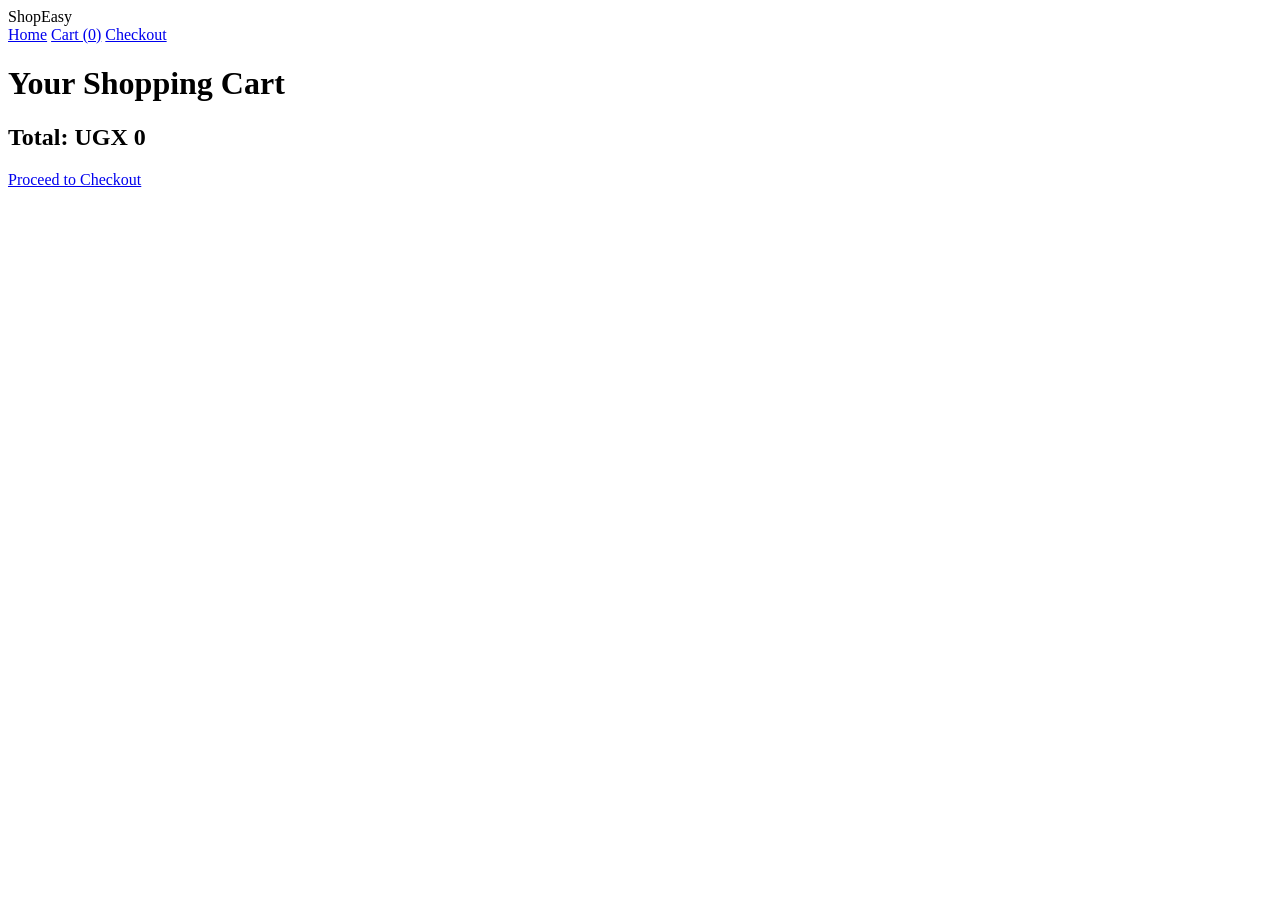
==== index.html @ 03af4d97 "Created and updated home page" ====
<!DOCTYPE html>
<html lang="en">
<head>
  <meta charset="UTF-8">
  <meta name="viewport" content="width=device-width, initial-scale=1.0">
  <title>ShopEasy - Cart</title>
  <link rel="stylesheet" href="css/style.css">
</head>
<body>

  <header>
    <div class="logo">ShopEasy</div>
    <nav>
      <a href="index.html">Home</a>
      <a href="cart.html">Cart (<span id="cart-count">0</span>)</a>
      <a href="checkout.html">Checkout</a>
    </nav>
  </header>

  <main class="container">
    <h1>Your Shopping Cart</h1>
    <div id="cart-container"></div>

    <div class="cart-summary">
      <h2>Total: UGX <span id="cart-total">0</span></h2>
      <a href="checkout.html" class="checkout-link">Proceed to Checkout</a>
    </div>
  </main>

  <script src="js/script.js"></script>
</body>
</html>
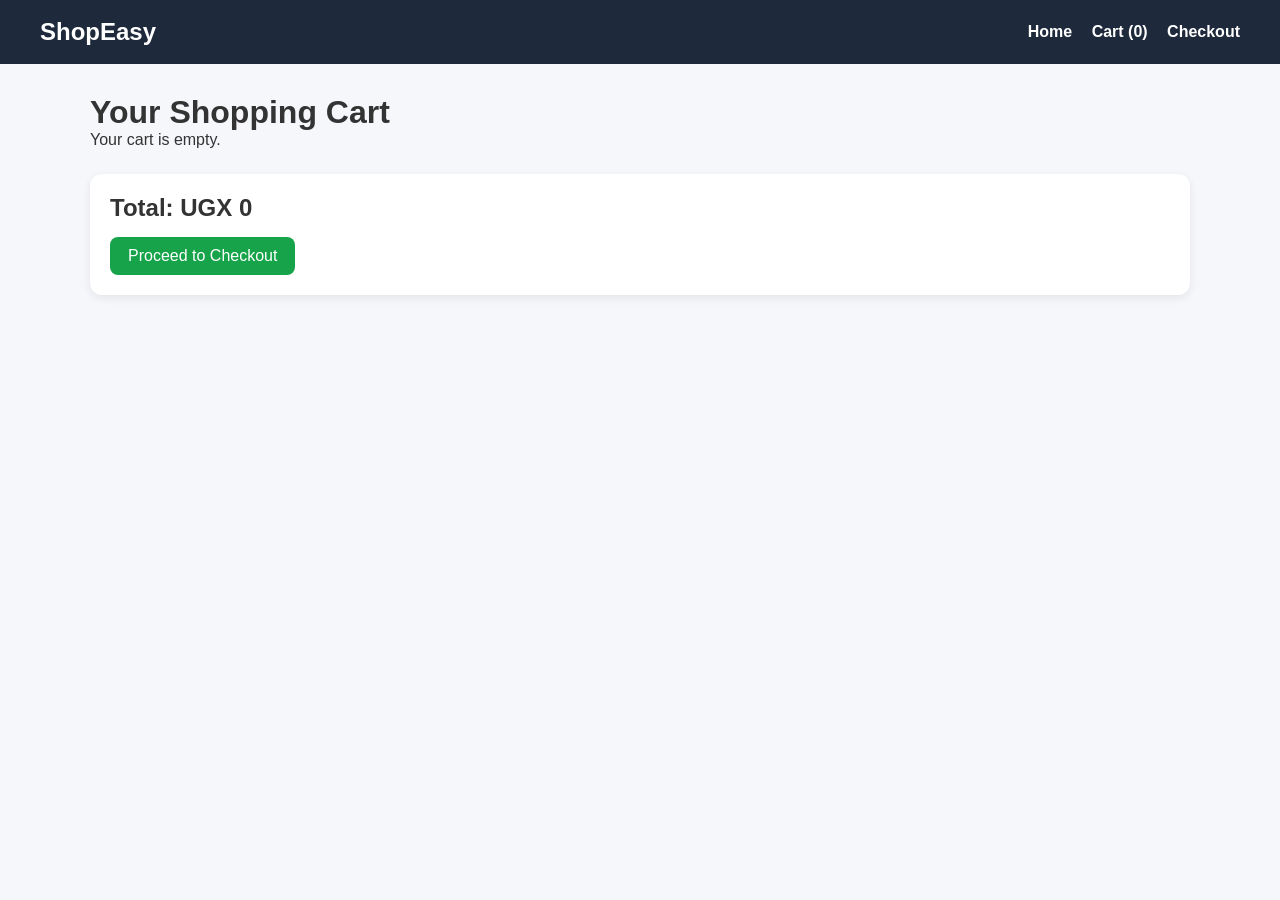
==== commit a8b94ffb: "Update stylesheet and script link case sensitivity" ====
--- a/index.html
+++ b/index.html
@@ -4,7 +4,7 @@
   <meta charset="UTF-8">
   <meta name="viewport" content="width=device-width, initial-scale=1.0">
   <title>ShopEasy - Cart</title>
-  <link rel="stylesheet" href="css/style.css">
+  <link rel="stylesheet" href="Style.css">
 </head>
 <body>
 
@@ -27,6 +27,6 @@
     </div>
   </main>
 
-  <script src="js/script.js"></script>
+  <script src="Script.js"></script>
 </body>
 </html>
--- a/Style.css
+++ b/Style.css
@@ -0,0 +1,178 @@
+* {
+  margin: 0;
+  padding: 0;
+  box-sizing: border-box;
+  font-family: Arial, sans-serif;
+}
+
+body {
+  background: #f5f7fb;
+  color: #333;
+}
+
+header {
+  background: #1e293b;
+  color: white;
+  padding: 18px 40px;
+  display: flex;
+  justify-content: space-between;
+  align-items: center;
+  flex-wrap: wrap;
+}
+
+.logo {
+  font-size: 24px;
+  font-weight: bold;
+}
+
+nav a {
+  color: white;
+  text-decoration: none;
+  margin-left: 15px;
+  font-weight: bold;
+}
+
+nav a:hover {
+  text-decoration: underline;
+}
+
+.container {
+  width: 90%;
+  max-width: 1100px;
+  margin: 30px auto;
+}
+
+.subtitle {
+  margin: 10px 0 20px;
+  color: #666;
+}
+
+.controls {
+  display: flex;
+  gap: 15px;
+  margin-bottom: 25px;
+  flex-wrap: wrap;
+}
+
+.controls input,
+.controls select,
+.checkout-form input,
+.checkout-form textarea,
+.checkout-form button {
+  padding: 12px;
+  border: 1px solid #ccc;
+  border-radius: 8px;
+}
+
+.controls input {
+  flex: 2;
+}
+
+.controls select {
+  flex: 1;
+}
+
+.product-grid {
+  display: grid;
+  grid-template-columns: repeat(auto-fit, minmax(240px, 1fr));
+  gap: 20px;
+}
+
+.product-card,
+.cart-item {
+  background: white;
+  border-radius: 12px;
+  padding: 18px;
+  box-shadow: 0 3px 10px rgba(0,0,0,0.08);
+}
+
+.product-card img {
+  width: 100%;
+  height: 180px;
+  object-fit: cover;
+  border-radius: 10px;
+  margin-bottom: 12px;
+}
+
+.product-card h3,
+.cart-item h3 {
+  margin-bottom: 10px;
+}
+
+.product-card p,
+.cart-item p {
+  margin-bottom: 8px;
+}
+
+button {
+  background: #2563eb;
+  color: white;
+  border: none;
+  cursor: pointer;
+  transition: 0.3s;
+}
+
+button:hover {
+  background: #1d4ed8;
+}
+
+.product-card button,
+.checkout-form button {
+  width: 100%;
+  padding: 12px;
+  border-radius: 8px;
+  margin-top: 10px;
+}
+
+.cart-actions {
+  display: flex;
+  gap: 8px;
+  margin-top: 12px;
+}
+
+.cart-actions button {
+  padding: 8px 12px;
+  border-radius: 6px;
+}
+
+.cart-summary {
+  margin-top: 25px;
+  background: white;
+  padding: 20px;
+  border-radius: 12px;
+  box-shadow: 0 3px 10px rgba(0,0,0,0.08);
+}
+
+.checkout-link {
+  display: inline-block;
+  margin-top: 15px;
+  text-decoration: none;
+  background: #16a34a;
+  color: white;
+  padding: 10px 18px;
+  border-radius: 8px;
+}
+
+.checkout-link:hover {
+  background: #15803d;
+}
+
+.checkout-form {
+  background: white;
+  padding: 20px;
+  border-radius: 12px;
+  box-shadow: 0 3px 10px rgba(0,0,0,0.08);
+  display: flex;
+  flex-direction: column;
+  gap: 12px;
+}
+
+.checkout-form textarea {
+  min-height: 100px;
+  resize: vertical;
+}
+
+#message {
+  margin-top: 15px;
+  font-weight: bold;
+}
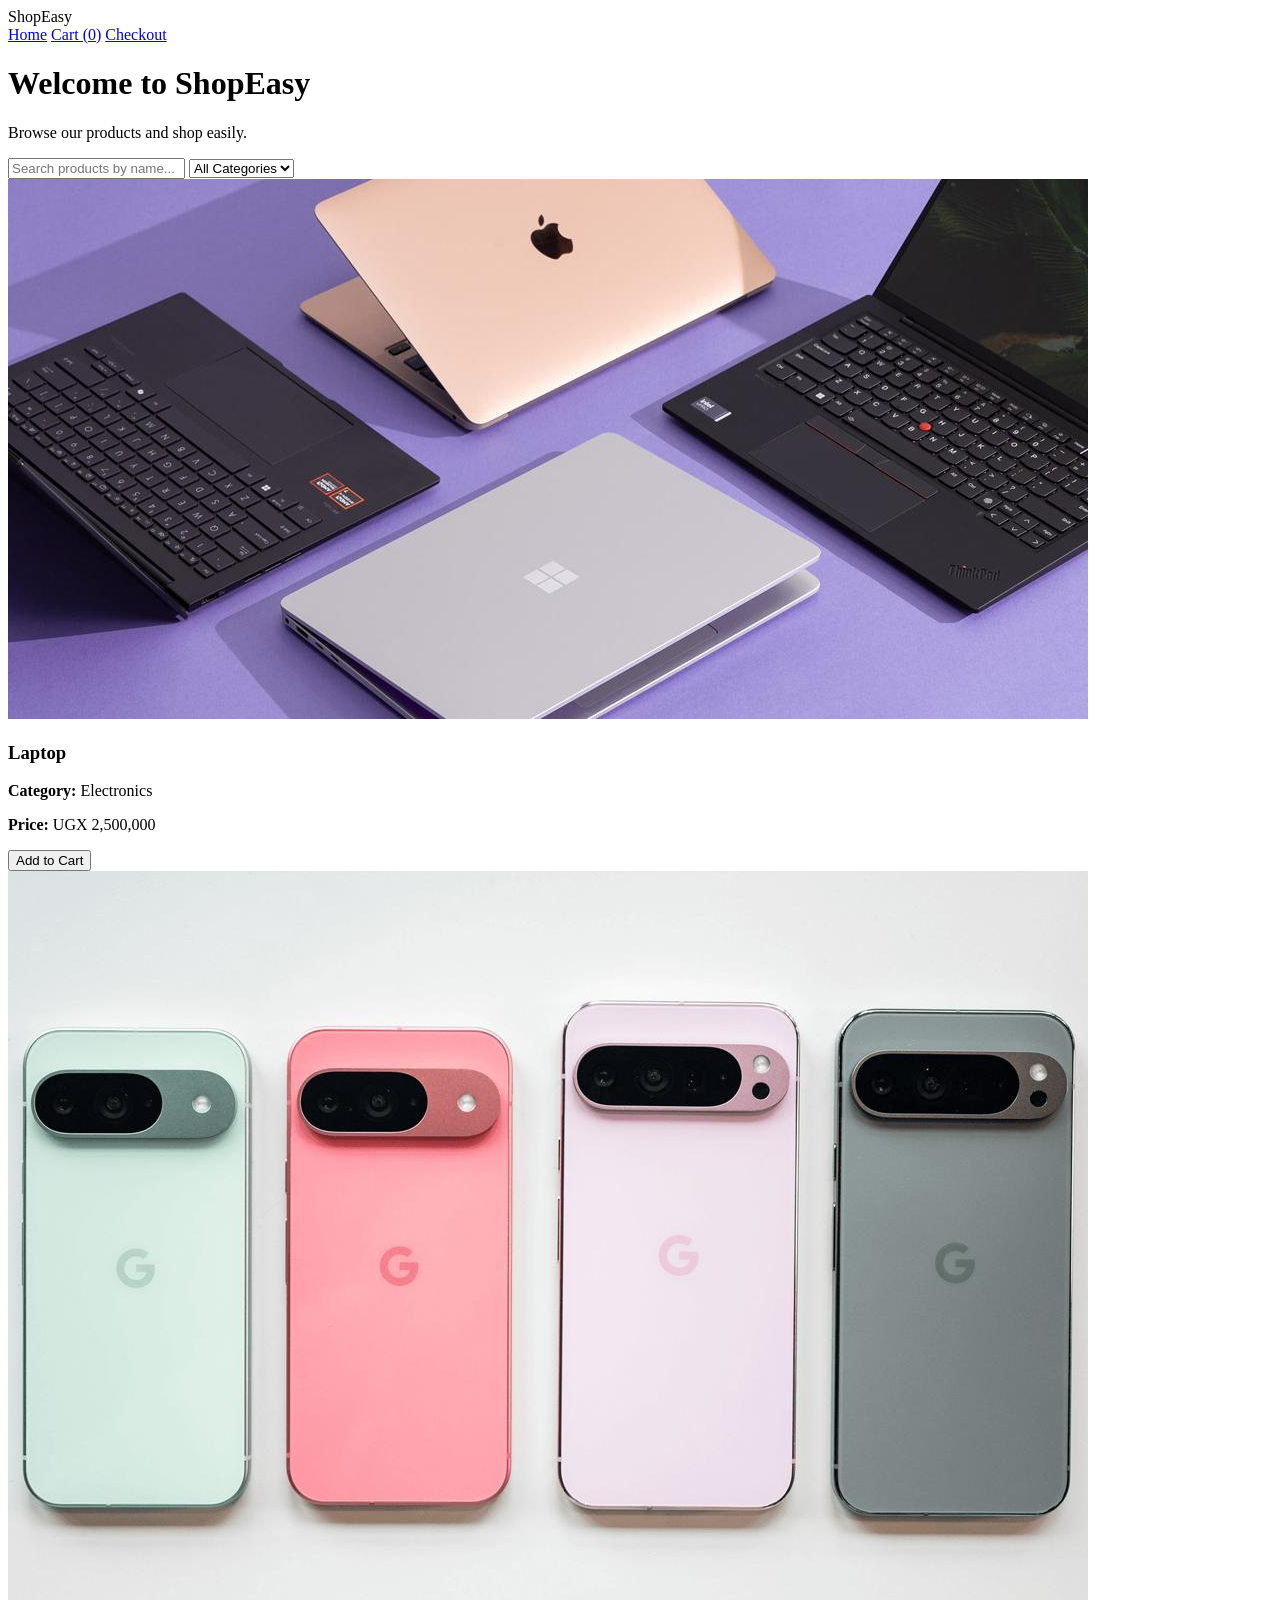
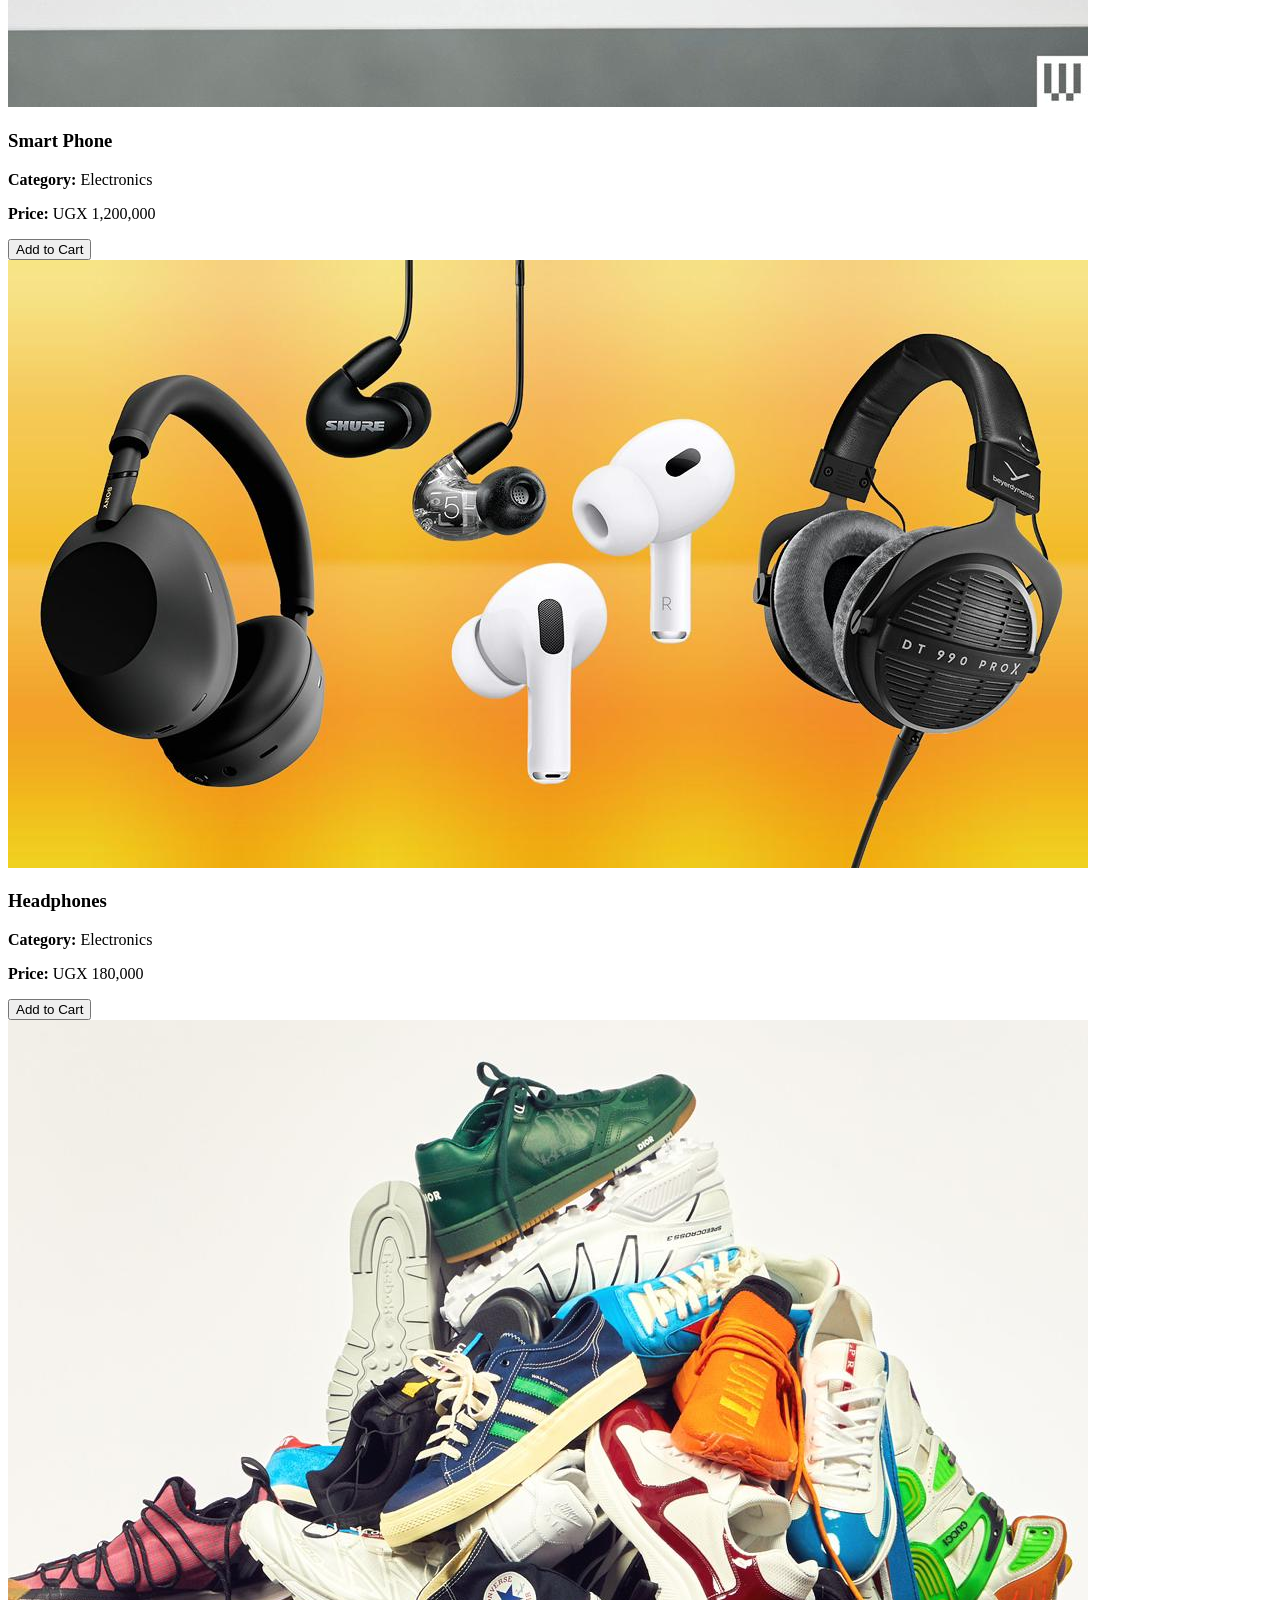
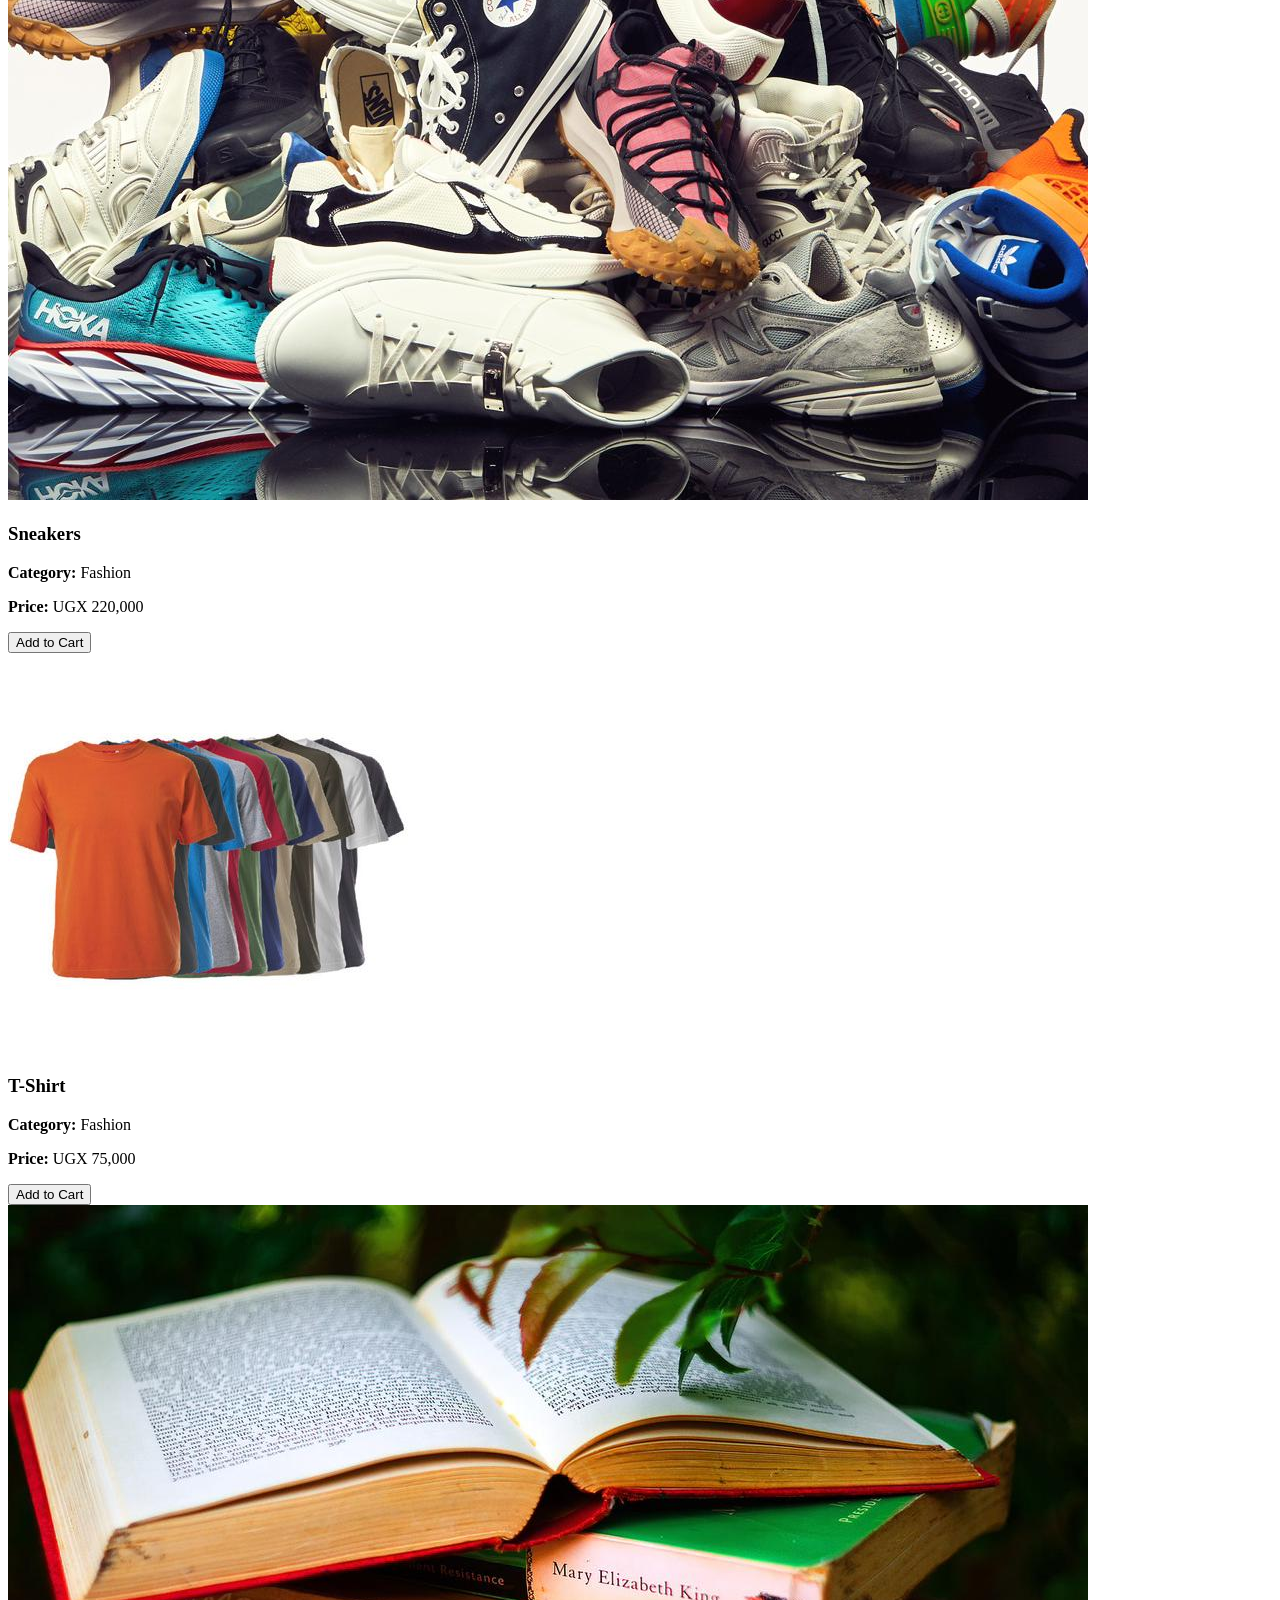
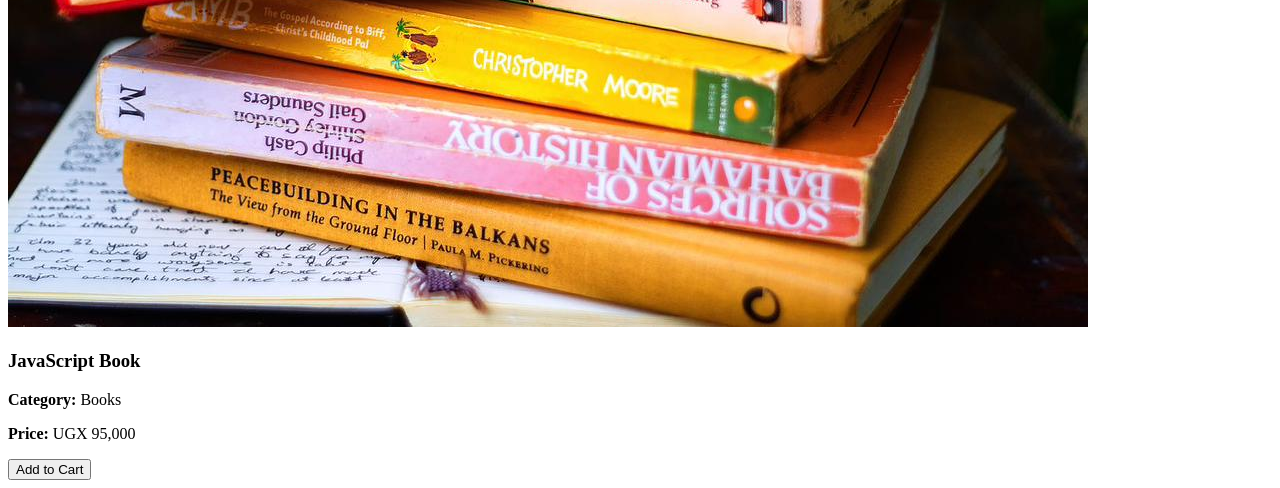
==== commit feb6c10b: "Revise index.html for ShopEasy homepage Updated the title and added search and category filter funct" ====
--- a/index.html
+++ b/index.html
@@ -1,30 +1,37 @@
 <!DOCTYPE html>
 <html lang="en">
 <head>
-  <meta charset="UTF-8">
-  <meta name="viewport" content="width=device-width, initial-scale=1.0">
-  <title>ShopEasy - Cart</title>
-  <link rel="stylesheet" href="Style.css">
+    <meta charset="UTF-8">
+    <meta name="viewport" content="width=device-width, initial-scale=1.0">
+    <title>Shop Easy-Home</title>
+    <link rel="stylesheet" href="style.css">
 </head>
 <body>
-
-  <header>
+    <header>
     <div class="logo">ShopEasy</div>
     <nav>
       <a href="index.html">Home</a>
-      <a href="cart.html">Cart (<span id="cart-count">0</span>)</a>
+      <a href="Cart.html">Cart (<span id="cart-count">0</span>)</a>
       <a href="checkout.html">Checkout</a>
     </nav>
   </header>
 
   <main class="container">
-    <h1>Your Shopping Cart</h1>
-    <div id="cart-container"></div>
+    <h1>Welcome to ShopEasy</h1>
+    <p class="subtitle">Browse our products and shop easily.</p>
 
-    <div class="cart-summary">
-      <h2>Total: UGX <span id="cart-total">0</span></h2>
-      <a href="checkout.html" class="checkout-link">Proceed to Checkout</a>
-    </div>
+    <section class="controls">
+      <input type="text" id="search-input" placeholder="Search products by name...">
+
+      <select id="category-filter">
+        <option value="All">All Categories</option>
+        <option value="Electronics">Electronics</option>
+        <option value="Fashion">Fashion</option>
+        <option value="Books">Books</option>
+      </select>
+    </section>
+
+    <section id="product-container" class="product-grid"></section>
   </main>
 
   <script src="Script.js"></script>
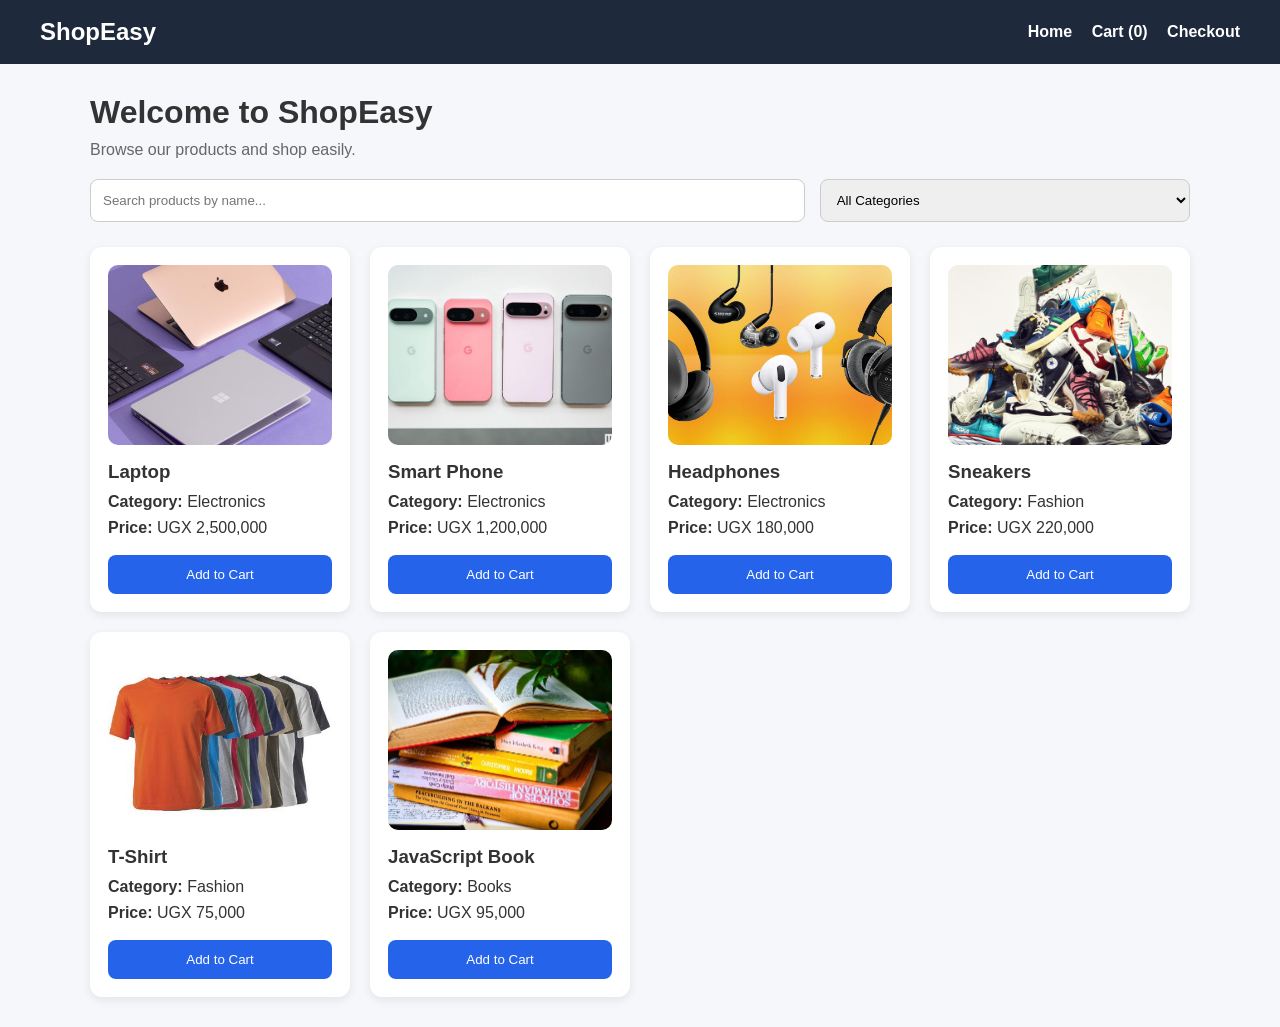
==== commit c1742417: "Fix stylesheet link case sensitivity" ====
--- a/index.html
+++ b/index.html
@@ -4,7 +4,7 @@
     <meta charset="UTF-8">
     <meta name="viewport" content="width=device-width, initial-scale=1.0">
     <title>Shop Easy-Home</title>
-    <link rel="stylesheet" href="style.css">
+    <link rel="stylesheet" href="Style.css">
 </head>
 <body>
     <header>
--- a/Style.css
+++ b/Style.css
@@ -0,0 +1,178 @@
+* {
+  margin: 0;
+  padding: 0;
+  box-sizing: border-box;
+  font-family: Arial, sans-serif;
+}
+
+body {
+  background: #f5f7fb;
+  color: #333;
+}
+
+header {
+  background: #1e293b;
+  color: white;
+  padding: 18px 40px;
+  display: flex;
+  justify-content: space-between;
+  align-items: center;
+  flex-wrap: wrap;
+}
+
+.logo {
+  font-size: 24px;
+  font-weight: bold;
+}
+
+nav a {
+  color: white;
+  text-decoration: none;
+  margin-left: 15px;
+  font-weight: bold;
+}
+
+nav a:hover {
+  text-decoration: underline;
+}
+
+.container {
+  width: 90%;
+  max-width: 1100px;
+  margin: 30px auto;
+}
+
+.subtitle {
+  margin: 10px 0 20px;
+  color: #666;
+}
+
+.controls {
+  display: flex;
+  gap: 15px;
+  margin-bottom: 25px;
+  flex-wrap: wrap;
+}
+
+.controls input,
+.controls select,
+.checkout-form input,
+.checkout-form textarea,
+.checkout-form button {
+  padding: 12px;
+  border: 1px solid #ccc;
+  border-radius: 8px;
+}
+
+.controls input {
+  flex: 2;
+}
+
+.controls select {
+  flex: 1;
+}
+
+.product-grid {
+  display: grid;
+  grid-template-columns: repeat(auto-fit, minmax(240px, 1fr));
+  gap: 20px;
+}
+
+.product-card,
+.cart-item {
+  background: white;
+  border-radius: 12px;
+  padding: 18px;
+  box-shadow: 0 3px 10px rgba(0,0,0,0.08);
+}
+
+.product-card img {
+  width: 100%;
+  height: 180px;
+  object-fit: cover;
+  border-radius: 10px;
+  margin-bottom: 12px;
+}
+
+.product-card h3,
+.cart-item h3 {
+  margin-bottom: 10px;
+}
+
+.product-card p,
+.cart-item p {
+  margin-bottom: 8px;
+}
+
+button {
+  background: #2563eb;
+  color: white;
+  border: none;
+  cursor: pointer;
+  transition: 0.3s;
+}
+
+button:hover {
+  background: #1d4ed8;
+}
+
+.product-card button,
+.checkout-form button {
+  width: 100%;
+  padding: 12px;
+  border-radius: 8px;
+  margin-top: 10px;
+}
+
+.cart-actions {
+  display: flex;
+  gap: 8px;
+  margin-top: 12px;
+}
+
+.cart-actions button {
+  padding: 8px 12px;
+  border-radius: 6px;
+}
+
+.cart-summary {
+  margin-top: 25px;
+  background: white;
+  padding: 20px;
+  border-radius: 12px;
+  box-shadow: 0 3px 10px rgba(0,0,0,0.08);
+}
+
+.checkout-link {
+  display: inline-block;
+  margin-top: 15px;
+  text-decoration: none;
+  background: #16a34a;
+  color: white;
+  padding: 10px 18px;
+  border-radius: 8px;
+}
+
+.checkout-link:hover {
+  background: #15803d;
+}
+
+.checkout-form {
+  background: white;
+  padding: 20px;
+  border-radius: 12px;
+  box-shadow: 0 3px 10px rgba(0,0,0,0.08);
+  display: flex;
+  flex-direction: column;
+  gap: 12px;
+}
+
+.checkout-form textarea {
+  min-height: 100px;
+  resize: vertical;
+}
+
+#message {
+  margin-top: 15px;
+  font-weight: bold;
+}
